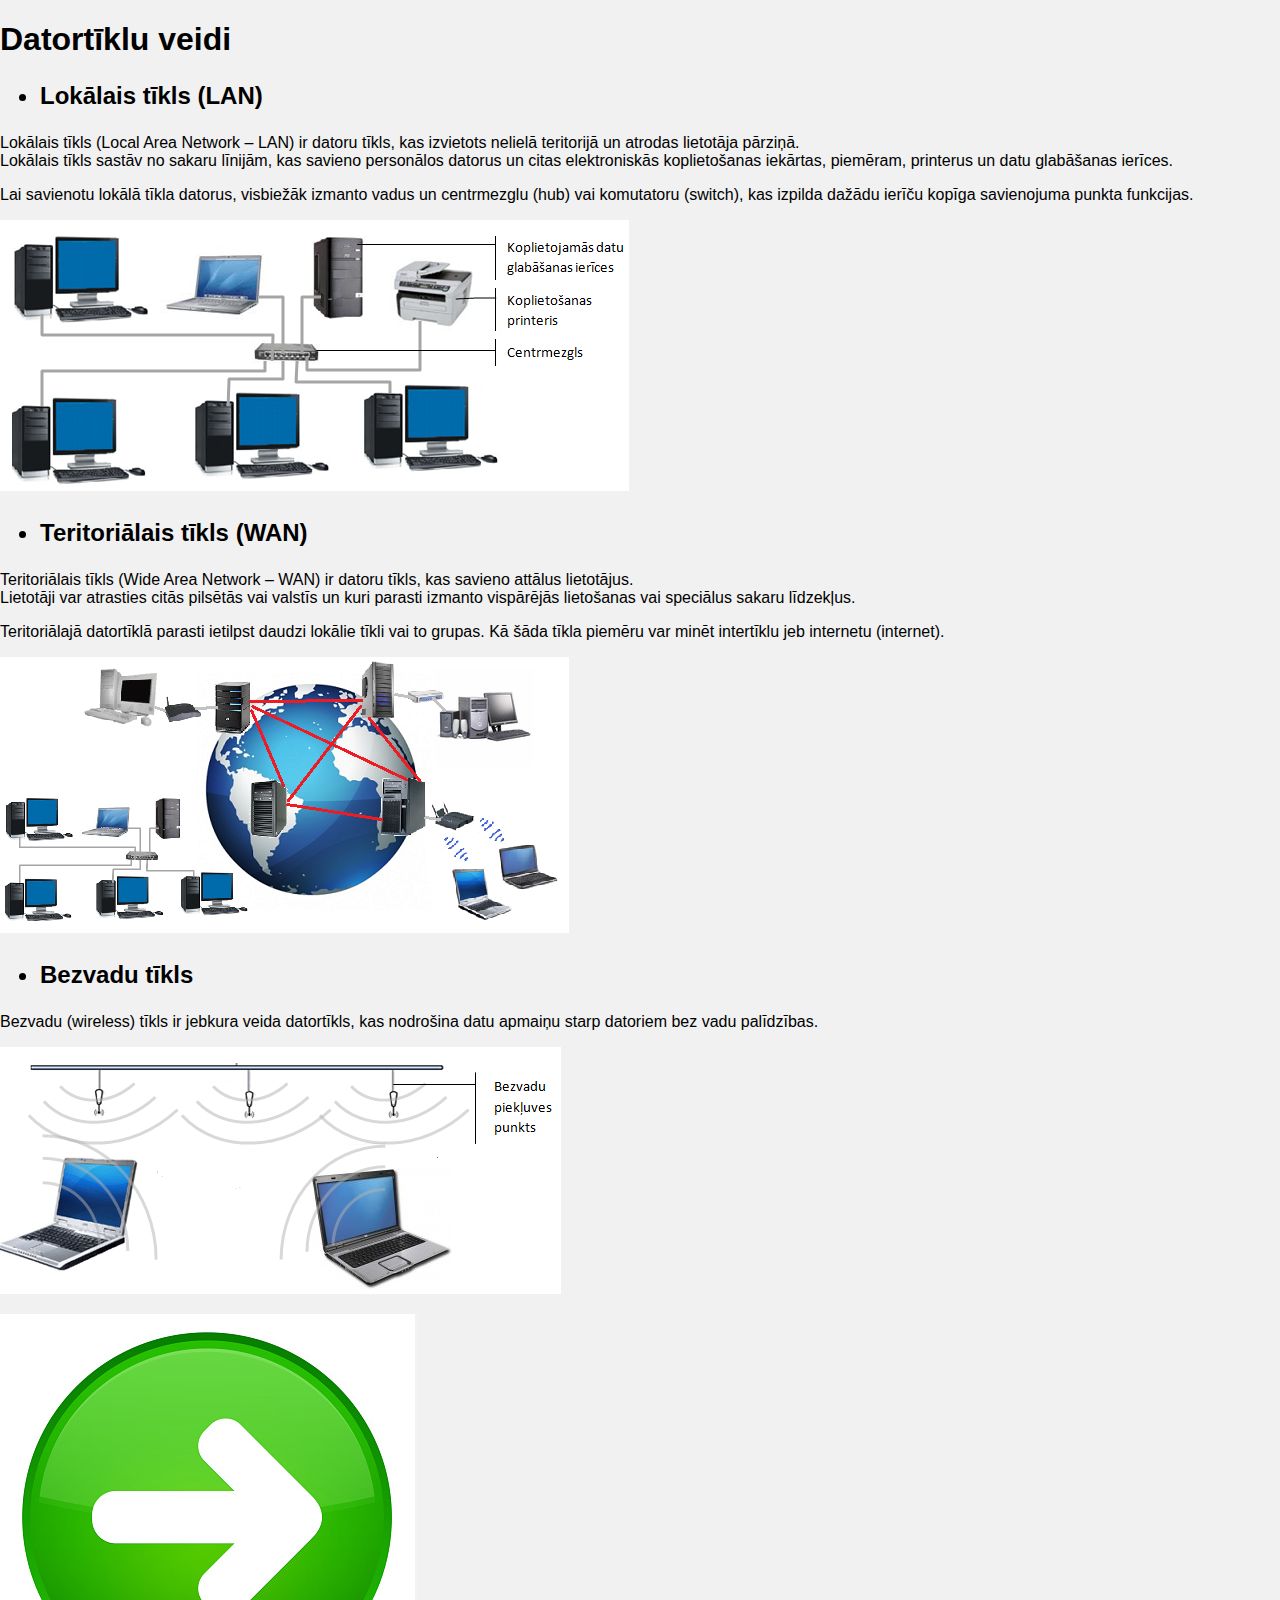
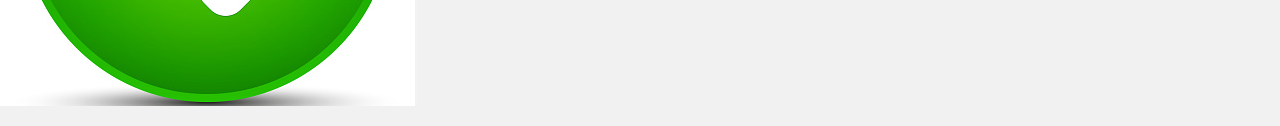
==== index.html @ 9beb2e0b "1. commit" ====
<!DOCTYPE html>
<html>
    <head>
        <title>Datortīklu veidi</title>
        <meta charset="UTF-8">
        <meta name="viewport" content="width=device-width, initial-scale=1.0">
        <meta name="viewport" content="width=device-width, initial-scale=1">
<style>
body {
  margin: 0;
  background-color: #f1f1f1;
  font-family: Arial, Helvetica, sans-serif;
}

#navbar {
  background-color: #333;
  position: fixed;
  top: -50px;
  width: 100%;
  display: block;
  transition: top 0.3s;
}

#navbar a {
  float: left;
  display: block;
  color: #f2f2f2;
  text-align: center;
  padding: 15px;
  text-decoration: none;
  font-size: 17px;
}

#navbar a:hover {
  background-color: #ddd;
  color: black;
}
</style>
    </head>
    <body>
        <div id="navbar">
  <a href="#home">Lokālais tīkls</a>
  <a href="#news">Teritoriālais tīkls</a>
  <a href="#contact">Bezvadu tīkls</a>
</div>
        <h1> Datortīklu veidi</h1>
        <h2><ul><li id="home">Lokālais tīkls (LAN)</li></ul></h2>
        <p> Lokālais tīkls (Local Area Network – LAN) ir datoru tīkls, kas izvietots nelielā teritorijā un atrodas lietotāja pārziņā.<br>Lokālais tīkls sastāv no sakaru līnijām, kas savieno personālos datorus un citas elektroniskās koplietošanas iekārtas, piemēram, printerus un datu glabāšanas ierīces.</p>
        <p> Lai savienotu lokālā tīkla datorus, visbiežāk izmanto vadus un centrmezglu (hub) vai komutatoru (switch), kas izpilda dažādu ierīču kopīga savienojuma punkta funkcijas.</p>
        <p><img src="images/lan tikls.png" alt=""/></p>
        <h2><ul><li id="news"> Teritoriālais tīkls (WAN)</li></ul></h2>
        <p>Teritoriālais tīkls (Wide Area Network – WAN) ir datoru tīkls, kas savieno attālus lietotājus. <br>Lietotāji var atrasties citās pilsētās vai valstīs un kuri parasti izmanto vispārējās lietošanas vai speciālus sakaru līdzekļus.</p>
        <p>Teritoriālajā datortīklā parasti ietilpst daudzi lokālie tīkli vai to grupas. Kā šāda tīkla piemēru var minēt intertīklu jeb internetu (internet).</p>
        <p><img src="images/wan.png" alt=""/></p>
        <h2><ul><li id="contact"> Bezvadu tīkls</li></ul></h2>
        <p>Bezvadu (wireless) tīkls ir jebkura veida datortīkls, kas nodrošina datu apmaiņu starp datoriem bez vadu palīdzības.</p>
        <p><img src="images/bezv.png" alt=""/></p>
        <p><a href="internets.html"><img src="images/bildetalak.png" alt=""/></a></p>
    <script>
// When the user scrolls down 20px from the top of the document, slide down the navbar
window.onscroll = function() {scrollFunction()};

function scrollFunction() {
  if (document.body.scrollTop > 20 || document.documentElement.scrollTop > 20) {
    document.getElementById("navbar").style.top = "0";
  } else {
    document.getElementById("navbar").style.top = "-50px";
  }
}
</script>
    </body>
</html>
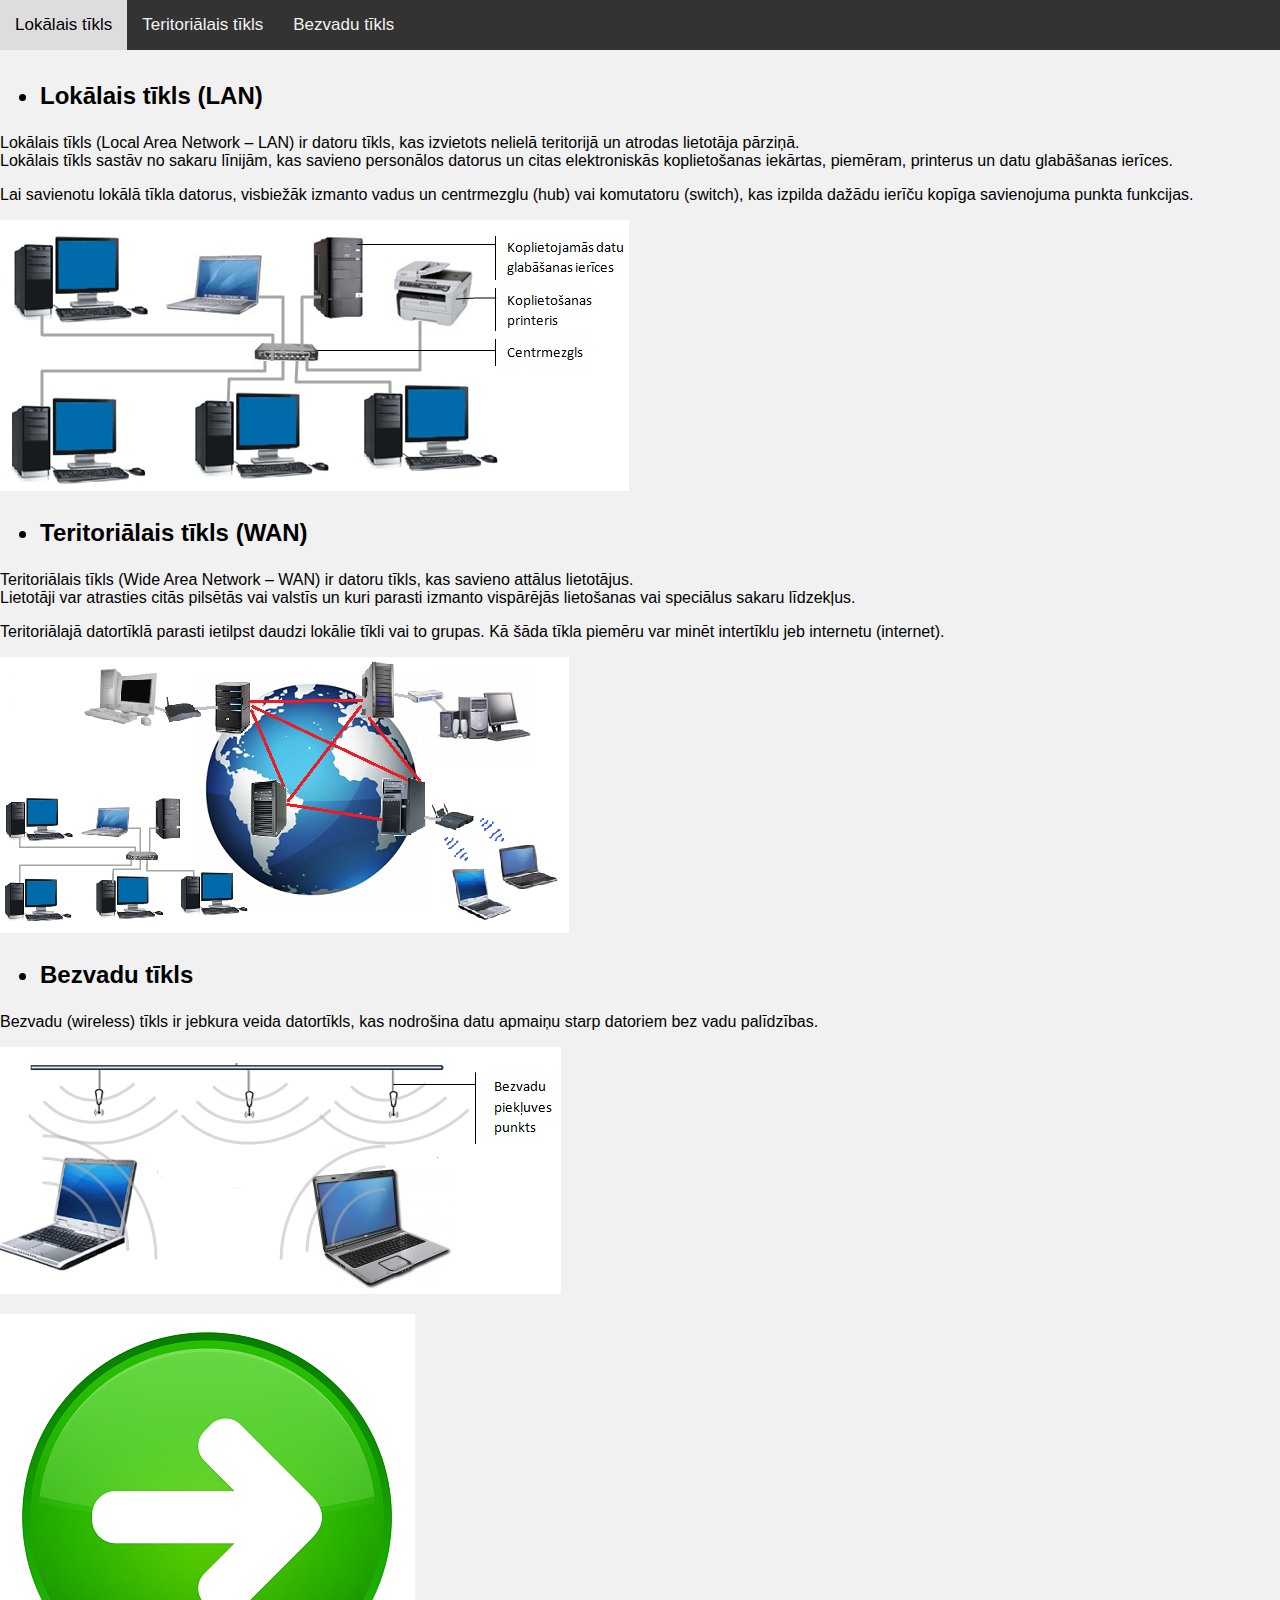
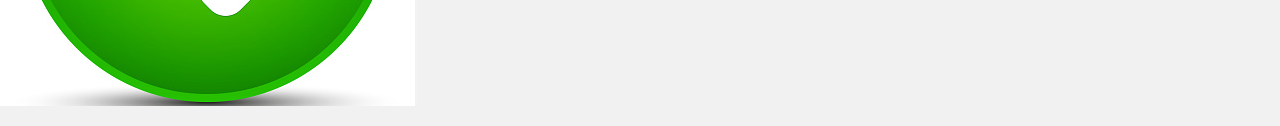
==== commit e4b8d7cc: "1. commit" ====
--- a/index.html
+++ b/index.html
@@ -15,7 +15,7 @@
 #navbar {
   background-color: #333;
   position: fixed;
-  top: -50px;
+  top: 0px;
   width: 100%;
   display: block;
   transition: top 0.3s;
@@ -58,7 +58,7 @@
         <p><a href="internets.html"><img src="images/bildetalak.png" alt=""/></a></p>
     <script>
 // When the user scrolls down 20px from the top of the document, slide down the navbar
-window.onscroll = function() {scrollFunction()};
+/*window.onscroll = function() {scrollFunction()};
 
 function scrollFunction() {
   if (document.body.scrollTop > 20 || document.documentElement.scrollTop > 20) {
@@ -66,7 +66,7 @@
   } else {
     document.getElementById("navbar").style.top = "-50px";
   }
-}
+*/
 </script>
     </body>
 </html>
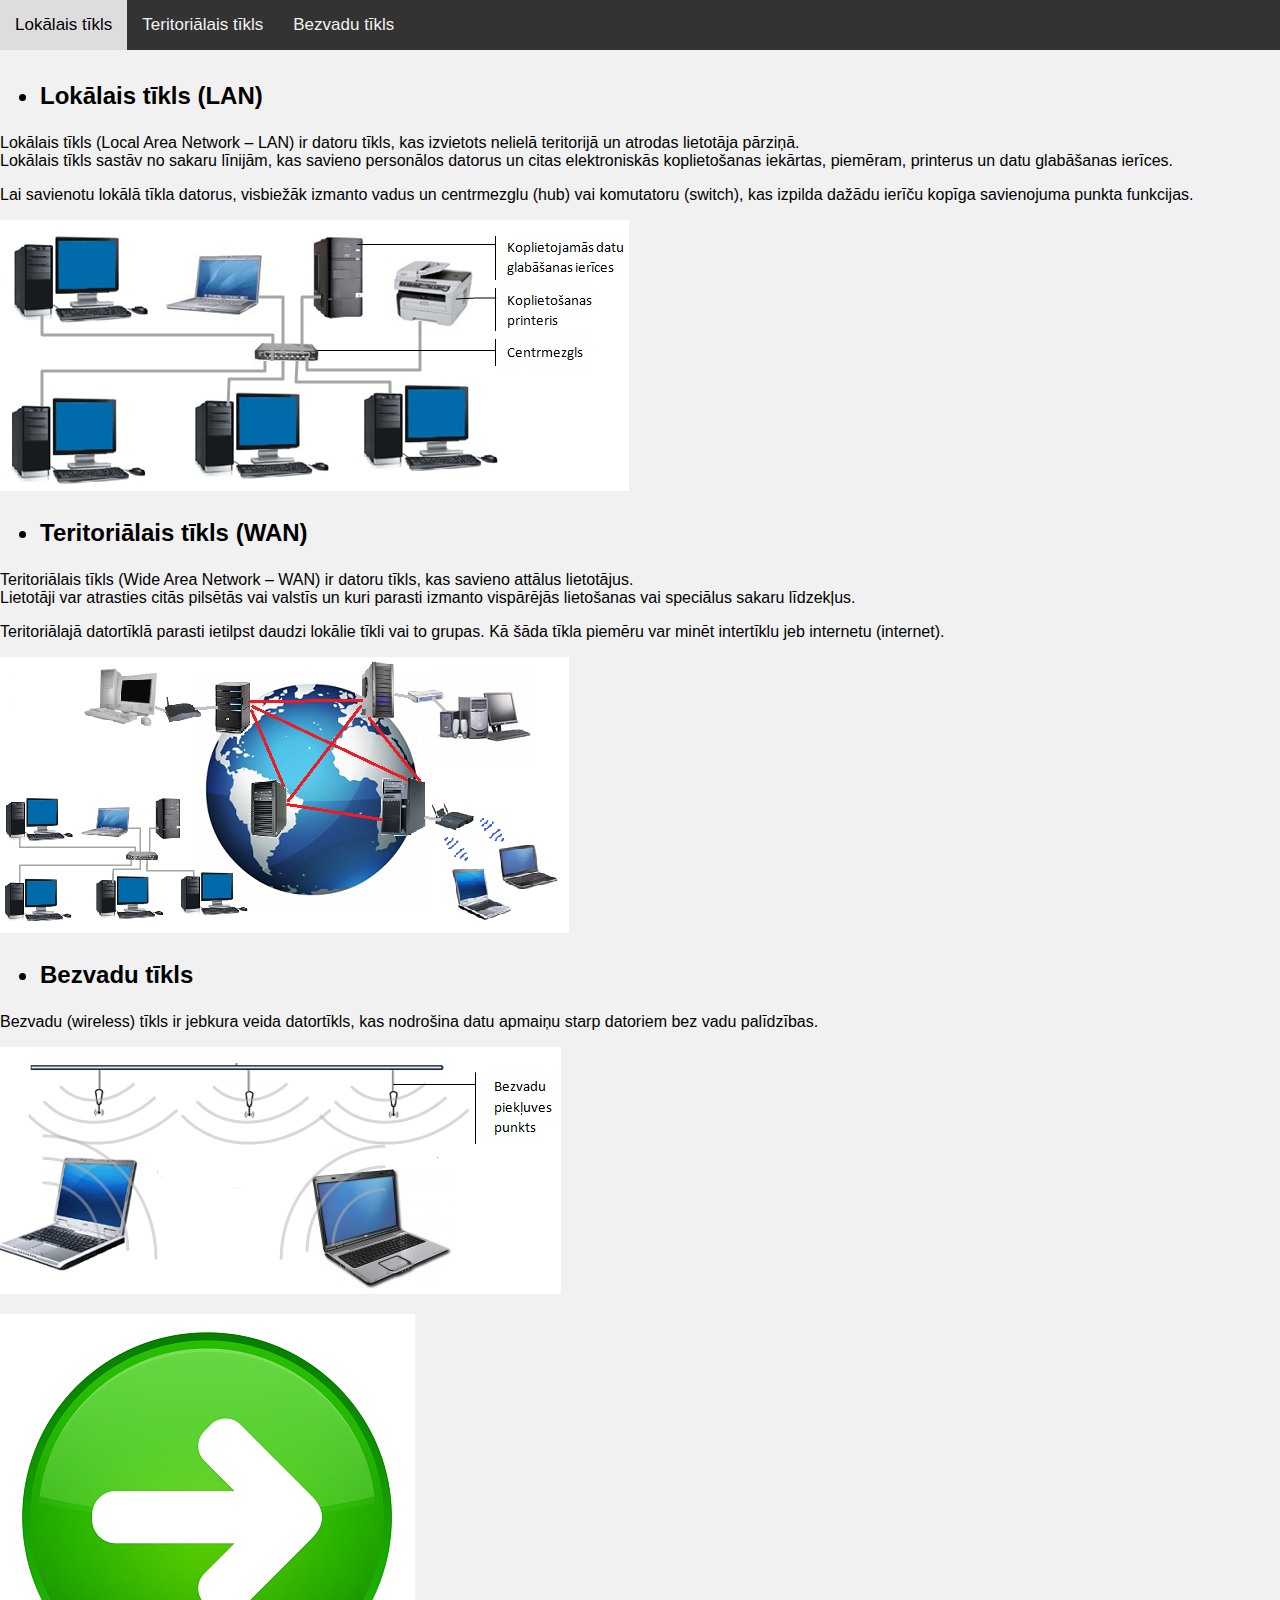
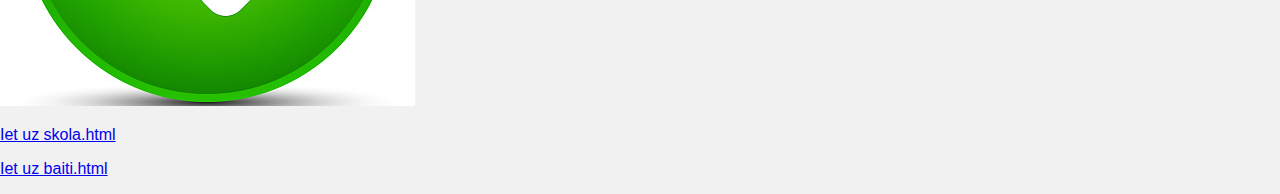
==== commit e83d09d6: "1. commit" ====
--- a/index.html
+++ b/index.html
@@ -68,5 +68,7 @@
   }
 */
 </script>
+<p><a href="skola.html">Iet uz skola.html</a>
+<p><a href="baiti.html">Iet uz baiti.html</a>
     </body>
 </html>
